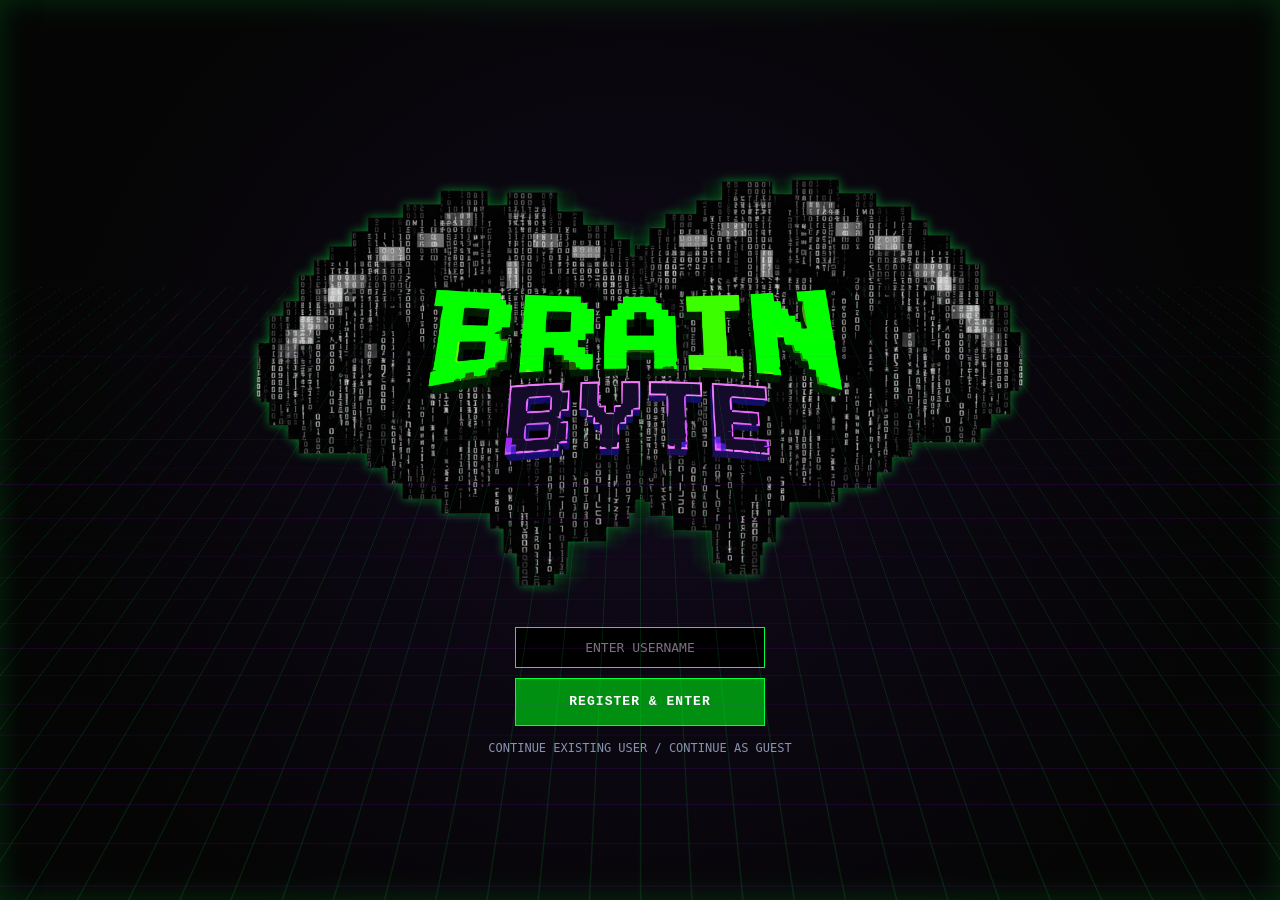
==== index.html @ ad68aa21 "changes to folders directory" ====
<!DOCTYPE html>
<html lang="en">
<head>
  <meta charset="UTF-8">
  <meta name="viewport" content="width=device-width, initial-scale=1.0" />
  <meta
    name="description"
    content="BrainByte: Coding Challenge web game prototype"
  />
  <title>BrainByte: Coding Challenge</title>

  <link rel="stylesheet" href="../css/style.css" />
</head>

<body>
  <section id="logoScreen">
  <div class="menu-preview-logo-screen" aria-label="Main scene preview">
    <div class="preview-grid-logo-screen"></div>
    <div class="logo-box-main" aria-label="BrainByte logo and title">
        <img src="/assets/brainbyte-logo.png" alt="BrainByte Logo">

          <input id="newUsername" type="text" maxlength="20" placeholder="ENTER USERNAME" style="margin-top: 30px; padding: 12px; width: 250px; background: #000; color: var(--green); border: 1px solid var(--green); text-align: center; font-family: monospace; text-transform: uppercase;">
  
          <button id="registerBtn" class="menu-btn primary" style="margin-top: 10px; width: 250px; justify-content: center;display: flex;">
          REGISTER & ENTER
          </button>
  
          <a href="main.html" style="color: var(--muted); font-size: 12px; margin-top: 15px; text-decoration: none; font-family: monospace;">
          CONTINUE EXISTING USER / CONTINUE AS GUEST
        </a>
    </div>
        
  </div>
  </section>

  

    <script src="../js/script.js"></script>
</body>
</html>
---- css/style.css ----
:root {
  /* Dark Cyberpunk Theme Palette */
  --paper: #09090b;       /* Deep dark background */
  --ink: #e2e8f0;         /* Light text */
  --muted: #8892b0;       /* Muted gray-blue */
  --line: #2d3748;        /* Subtle dark borders */
  --panel: #111116;       /* Slightly lighter dark background for cards */

  --green: #00ff41;       /* Classic hacker neon green */
  --green-dark: #008f11;  /* Darker terminal green */
  
  --purple: #9d00ff;      /* Neon purple from logo */
  --purple-dark: #5c0099; /* Deep purple */

  --red: #ff3333;         /* Error red */
  --blue: #00f0ff;        /* Cyan accent */

  --shadow: 4px 4px 0 #000;
  --neon-glow-green: 0 0 10px rgba(0, 255, 65, 0.4);
  --neon-glow-purple: 0 0 10px rgba(157, 0, 255, 0.4);
}

* {
  box-sizing: border-box;
}

html, body {
  min-height: 100%;
  margin: 0;
}

body {
  background:
  linear-gradient(rgba(0, 255, 65, 0.03) 1px, transparent 1px),
  linear-gradient(90deg, rgba(0, 255, 65, 0.03) 1px, transparent 1px),
  var(--paper);
  background-size: 20px 20px;
  color: var(--ink);
  font-family: "Consolas", "Courier New", monospace;
  animation: bodyGrid 4s linear infinite;
}

@keyframes bodyGrid {
  0% {
    background-position: 0 0;
  }
  100% {
    background-position: 20px 20px;
  }
}

button, input {
  font: inherit;
}

button {
  color: inherit;
  cursor: pointer;
  text-transform: uppercase;
}

button:disabled {
  cursor: not-allowed;
  opacity: .5;
}

button:focus-visible, input:focus-visible {
  outline: 2px solid var(--green);
  outline-offset: 2px;
}

.hidden { display: none !important; }
.app-shell { min-height: 100vh; }



/* =========================================================
SCREENS
========================================================= */
.screen {
  display: none;
  min-height: calc(100vh - 52px);
  padding: 28px 4vw;
}
.screen.active { display: flex; }

/* =========================================================
   MAIN MENU
========================================================= */
.screen-main-menu {
  position: relative;
  align-items: center;
  justify-content: center;
  padding-bottom: 54px;
}

.menu-card {
  width: min(2000px, 100%);
  min-height: 85vh; /* Increased from 700px */
  display: grid;
  grid-template-columns: 35% 65%;
  border: 2px solid var(--purple-dark);
  background: var(--panel);
  box-shadow: var(--neon-glow-purple);
  border-radius: 10px;
}
.menu-left {
  padding: 34px 30px;
  border-right: 2px solid var(--purple-dark);
  display: flex;
  flex-direction: column;
  justify-content: center;
}

.logo-box {
  width: 100%;
  min-height: 200px;
  display: flex;
  flex-direction: column;
  justify-content: center;
  align-items: center;
  margin-bottom: 16px;
  padding: 10px;
}

.logo-box img {
  width: 100%;
  max-width: 3200px;
  filter: drop-shadow(0 0 5px rgba(0, 255, 65, 0.5));
}

.save-info {
  font-size: 12px;
  line-height: 1.55;
  text-align: center;
  margin-bottom: 24px;
  color: var(--muted);
}
.save-info strong { font-weight: 800; }
.accent-text { color: var(--green); }
.accent-purple { color: var(--purple); }

.menu-actions {
  display: grid;
  gap: 12px;
}

.menu-btn {
  min-height: 48px;
  border: 1px solid var(--line);
  background: var(--paper);
  display: grid;
  grid-template-columns: 34px 1fr;
  align-items: center;
  text-align: left;
  padding: 0 13px;
  font-size: 13px;
  font-weight: 900;
  letter-spacing: .08em;
  color: var(--ink);
  transition: all .15s ease;
}

.menu-btn:hover {
  background: var(--line);
  border-color: var(--green);
  color: var(--green);
  box-shadow: var(--neon-glow-green);
}

.menu-btn:active {
  transform: scale(0.98);
}

.menu-btn.primary {
  background: var(--green-dark);
  border-color: var(--green);
  color: #fff;
}
.menu-btn.primary:hover {
  background: var(--green);
  color: #000;
}

.menu-btn.danger:hover {
  background: rgba(255, 51, 51, 0.1);
  border-color: var(--red);
  color: var(--red);
  box-shadow: 0 0 10px rgba(255, 51, 51, 0.4);
}

.btn-icon {
  font-size: 17px;
  text-align: center;
}

/* =========================================================
   MENU PREVIEW
========================================================= */
.menu-preview {
  margin: 80px;
  border: 1px solid var(--green-dark);
  min-height: 0;
  position: relative;
  overflow: hidden;
  display: flex;
  align-items: center;
  justify-content: center;
  background: radial-gradient(circle at center, #11091c 0%, #050505 75%);
  box-shadow: inset 0 0 30px rgba(0, 255, 65, 0.15);
  perspective: 400px;
}
.preview-grid {
  position: absolute;
  width: 200%;
  height: 200%;
  top: -50%;
  left: -50%;
  background:
    linear-gradient(90deg, rgba(0, 255, 65, 0.12) 1px, transparent 1px),
    linear-gradient(rgba(157, 0, 255, 0.12) 1px, transparent 1px);
  background-size: 40px 40px;
  transform: rotateX(60deg);
  animation: cyberPlane 2s linear infinite;
  pointer-events: none;
}
.menu-preview-logo-screen {
  margin: 0;
  border: none;
  width: 100vw;
  height: 100vh;
  min-height: 0;
  position: relative;
  overflow: hidden;
  display: flex;
  align-items: center;
  justify-content: center;
  background: radial-gradient(circle at center, #11091c 0%, #050505 75%);
  box-shadow: inset 0 0 30px rgba(0, 255, 65, 0.15);
  perspective: 1000px;
}
.preview-grid-logo-screen {
  position: absolute;
  width: 200vw;
  height: 200vh;
  top: -25%;
  left: -50%;
  background:
    linear-gradient(90deg, rgba(0, 255, 65, 0.12) 1px, transparent 1px),
    linear-gradient(rgba(157, 0, 255, 0.12) 1px, transparent 1px);
  background-size: 40px 40px;
  transform: rotateX(60deg) translateY(-10%);
  animation: cyberPlane 2s linear infinite;
  pointer-events: none;
  z-index: 1;
}

.logo-box-main {
  width: 66.3%;
  min-height: 100px;
  display: flex;
  flex-direction: column;
  justify-content: center;
  align-items: center;
  margin-bottom: 16px;
  padding: 10px;
}

.logo-box-main img {
  width: 100%;
  max-width: 3000px;
  filter: drop-shadow(0 0 5px rgba(0, 255, 65, 0.5));
}
.preview-grid::before,
.preview-grid::after,
.preview-grid-logo-screen::before,
.preview-grid-logo-screen::after {
  display: none;
}

@keyframes cyberPlane {
  0% {
    background-position: 0 0;
  }
  100% {
    background-position: 0 40px;
  }
}

.preview-grid::after { transform: rotate(-34deg); }

.preview-caption {
  position: absolute;
  bottom: 22%;
  left: 0;
  right: 0;
  text-align: center;
  font-size: 14px;
  font-weight: 800;
  letter-spacing: .15em;
  text-shadow: 0 0 5px rgba(0,255,65,0.8);
}

.version {
  position: absolute;
  right: 5%;
  bottom: 10px;
  font-size: 11px;
  color: var(--muted);
}

/* =========================================================
   PANELS & FORMS
========================================================= */
.panel {
  width: min(860px, 100%);
  margin: auto;
  border: 1px solid var(--purple-dark);
  background: var(--panel);
  padding: 30px;
  box-shadow: var(--neon-glow-purple);
}

.wide-panel { width: min(1100px, 100%); }

.panel-heading, .game-header {
  display: flex;
  align-items: center;
  justify-content: space-between;
  gap: 20px;
  border-bottom: 1px solid var(--line);
  padding-bottom: 18px;
  margin-bottom: 22px;
}

.eyebrow {
  margin: 0 0 4px;
  font-size: 11px;
  font-weight: 900;
  letter-spacing: .2em;
  color: var(--muted);
}

h1, h2, h3, p { margin-top: 0; }
h1 { margin-bottom: 0; font-size: 32px; letter-spacing: -.04em; color: var(--ink); }
h2 { font-size: 22px; color: var(--purple); }
h3 { font-size: 14px; margin-bottom: 8px; text-transform: uppercase;}

.current-user-badge {
  border: 1px solid var(--green-dark);
  padding: 9px 12px;
  font-size: 12px;
  background: rgba(0, 255, 65, 0.05);
}

/* Options Grid */

.option-grid {
  display: grid;
  grid-template-columns: repeat(2, 1fr); /* Changed from 3 to 2 columns */
  gap: 14px;
  margin-bottom: 18px;
}

.feature-card {
  border: 1px solid var(--line);
  background: var(--paper);
  min-height: 135px;
  padding: 18px;
  text-align: left;
  display: flex;
  align-items: flex-start;
  gap: 12px;
  transition: all .2s;
}

.feature-card:hover {
  border-color: var(--blue);
  box-shadow: 0 0 10px rgba(0, 240, 255, 0.3);
}

.feature-card strong {
  display: block;
  margin-bottom: 8px;
  color: var(--ink);
}

.feature-card small {
  color: var(--muted);
  line-height: 1.35;
  text-transform: none;
}

.feature-icon {
  display: grid;
  place-items: center;
  width: 32px;
  height: 32px;
  border: 1px solid var(--line);
  background: var(--blue);
  color: #000;
  font-weight: 900;
}
.danger-card .feature-icon { background: var(--red); color: #fff;}
.danger-card:hover { border-color: var(--red); box-shadow: 0 0 10px rgba(255, 51, 51, 0.3); }

/* Buttons General */
.wide-btn, .small-btn {
  border: 1px solid var(--line);
  font-weight: 900;
  letter-spacing: .08em;
  background: var(--paper);
  color: var(--ink);
  transition: all 0.2s;
}

.wide-btn { width: 100%; min-height: 44px; padding: 9px 15px; }
.small-btn { min-height: 42px; padding: 8px 15px; }

.wide-btn.primary, .small-btn.primary {
  background: var(--green-dark);
  border-color: var(--green);
  color: #fff;
}
.wide-btn.primary:hover, .small-btn.primary:hover {
  background: var(--green);
  color: #000;
  box-shadow: var(--neon-glow-green);
}

.wide-btn.secondary:hover, .small-btn.secondary:hover {
  border-color: var(--purple);
  color: var(--purple);
  box-shadow: var(--neon-glow-purple);
}

/* =========================================================
LEADERBOARD
========================================================= */
.table-wrap { overflow-x: auto; border: 1px solid var(--line); }
.leaderboard-table { width: 100%; border-collapse: collapse; font-size: 13px; }
.leaderboard-table th, .leaderboard-table td {
  padding: 13px 11px;
  border-bottom: 1px solid var(--line);
  text-align: left;
}
.leaderboard-table th {
  background: #1a1a24;
  font-size: 11px;
  color: var(--muted);
}
.leaderboard-table tr.current { background: rgba(0, 255, 65, 0.1); border-left: 2px solid var(--green); }
.empty-state { border: 1px dashed var(--line); padding: 20px; text-align: center; color: var(--muted); }

/* =========================================================
   GAME
========================================================= */
.game-layout { width: min(1150px, 100%); margin: auto; }
.game-stats { display: flex; gap: 18px; font-size: 13px; color: var(--muted); }
.game-stats strong { margin-left: 4px; font-size: 15px; }

/* CHALLENGE CARD */
.challenge-card {
  border: 1px solid var(--purple-dark);
  background: var(--panel);
  padding: 22px;
  box-shadow: var(--neon-glow-purple);
}
.challenge-meta {
  display: flex;
  justify-content: space-between;
  gap: 12px;
  color: var(--muted);
  font-size: 12px;
  margin-bottom: 15px;
}
.difficulty-badge {
  padding: 4px 7px;
  border: 1px solid var(--blue);
  background: rgba(0, 240, 255, 0.1);
  color: var(--blue);
  font-weight: 900;
}
.challenge-card > p { color: var(--ink); line-height: 1.5; font-family: sans-serif; }

/* CODE BLOCKS */
.code-layout { display: grid; grid-template-columns: 1fr 1fr; gap: 14px; }
.code-block {
  margin: 0;
  min-height: 190px;
  padding: 15px;
  overflow: auto;
  border: 1px solid var(--line);
  background: #000;
  color: var(--green); /* classic terminal green font */
  font: 14px/1.6 "Consolas", "Courier New", monospace;
  white-space: pre-wrap;
}

/* ANSWERS */
.answer-area { margin-top: 18px; }
.answer-options { display: grid; gap: 8px; }
.answer-option {
  width: 100%;
  padding: 10px 12px;
  border: 1px solid var(--line);
  background: var(--paper);
  color: var(--ink);
  text-align: left;
  transition: all 0.2s;
  font-family: "Consolas", monospace;
}
.answer-option:hover {
  background: var(--line);
  border-color: var(--purple);
}
.answer-option.selected {
  border: 1px solid var(--green);
  background: rgba(0, 255, 65, 0.1);
  color: var(--green);
}
.answer-option:disabled { cursor: default; opacity: 0.6; }

/* FEEDBACK */
.feedback {
  min-height: 42px;
  margin-top: 14px;
  padding: 10px 12px;
  border-left: 4px solid transparent;
  line-height: 1.45;
  font-size: 13px;
  font-family: sans-serif;
}
.feedback.success { background: rgba(0, 255, 65, 0.1); border-left-color: var(--green); color: var(--green); }
.feedback.error { background: rgba(255, 51, 51, 0.1); border-left-color: var(--red); color: var(--red); }
.feedback.info { background: rgba(0, 240, 255, 0.1); border-left-color: var(--blue); color: var(--blue); }

.game-actions { display: flex; justify-content: flex-end; gap: 8px; margin-top: 12px; }

/* GAME FOOTER */
.game-footer {
  display: flex;
  justify-content: center;
  align-items: center;
  gap: 25px;
  margin-top: 18px;
  padding: 12px;
  border: 1px solid var(--line);
  background: var(--panel);
}
.text-btn {
  border: 1px solid transparent;
  background: transparent;
  color: var(--muted);
  font-size: 12px;
  font-weight: 800;
  padding: 8px 12px;
}
.text-btn:hover { color: var(--green); border-color: var(--green); }

/* =========================================================
   MODALS / PAUSE / FORMS
========================================================= */
.modal-overlay {
  position: fixed;
  inset: 0;
  z-index: 100;
  display: grid;
  place-items: center;
  padding: 20px;
  background: rgba(0, 0, 0, .8);
  backdrop-filter: blur(4px);
}
.modal {
  width: min(500px, 100%);
  padding: 26px;
  border: 1px solid var(--green);
  background: var(--panel);
  box-shadow: var(--neon-glow-green);
}
.modal h2 { margin-bottom: 10px; color: var(--green); }
.modal p { line-height: 1.5; color: var(--muted); font-family: sans-serif; }
.modal-actions { display: flex; gap: 10px; margin-top: 20px; }
.modal-actions > * { flex: 1; }

.form-field { display: grid; gap: 7px; margin: 15px 0; }
.form-field label { font-size: 12px; font-weight: 900; color: var(--purple); }
.form-field input {
  width: 100%;
  min-height: 43px;
  padding: 8px 10px;
  border: 1px solid var(--line);
  background: #000;
  color: var(--ink);
}
.form-field input:focus { border-color: var(--green); }

.user-list { display: grid; gap: 7px; max-height: 260px; overflow: auto; margin: 14px 0; }
.user-choice {
  width: 100%;
  display: flex;
  justify-content: space-between;
  border: 1px solid var(--line);
  background: var(--paper);
  padding: 10px;
  color: var(--ink);
}
.user-choice:hover, .user-choice.selected {
  border-color: var(--purple);
  background: rgba(157, 0, 255, 0.1);
}

/* =========================================================
   TOAST
========================================================= */
.toast {
  position: fixed;
  left: 50%;
  bottom: 24px;
  transform: translate(-50%, 130px);
  padding: 11px 16px;
  border: 1px solid var(--blue);
  background: var(--panel);
  color: var(--blue);
  box-shadow: 0 0 10px rgba(0, 240, 255, 0.3);
  z-index: 200;
  transition: transform .2s ease;
  font-size: 13px;
}
.toast.show { transform: translate(-50%, 0); }

/* =========================================================
   RESPONSIVE
========================================================= */
@media (max-width: 820px) {
  .menu-card { grid-template-columns: 1fr; min-height: auto; }
  .menu-left { border-right: 0; border-bottom: 1px solid var(--purple-dark); }
  .menu-preview { min-height: 330px; }
  .option-grid, .code-layout { grid-template-columns: 1fr; }
  .panel { padding: 20px; }
}
@media (max-width: 560px) {
  .screen { padding: 15px; }
  .menu-left { padding: 20px; }
  .menu-preview { margin: 20px; }
  .game-header, .panel-heading { align-items: flex-start; flex-direction: column; }
  .game-stats { flex-wrap: wrap; }
  .challenge-meta { flex-direction: column; }
  .game-actions, .modal-actions { flex-direction: column; }
  .game-footer { flex-direction: column; gap: 6px; }
  .game-footer .text-btn { width: 100%; }
}
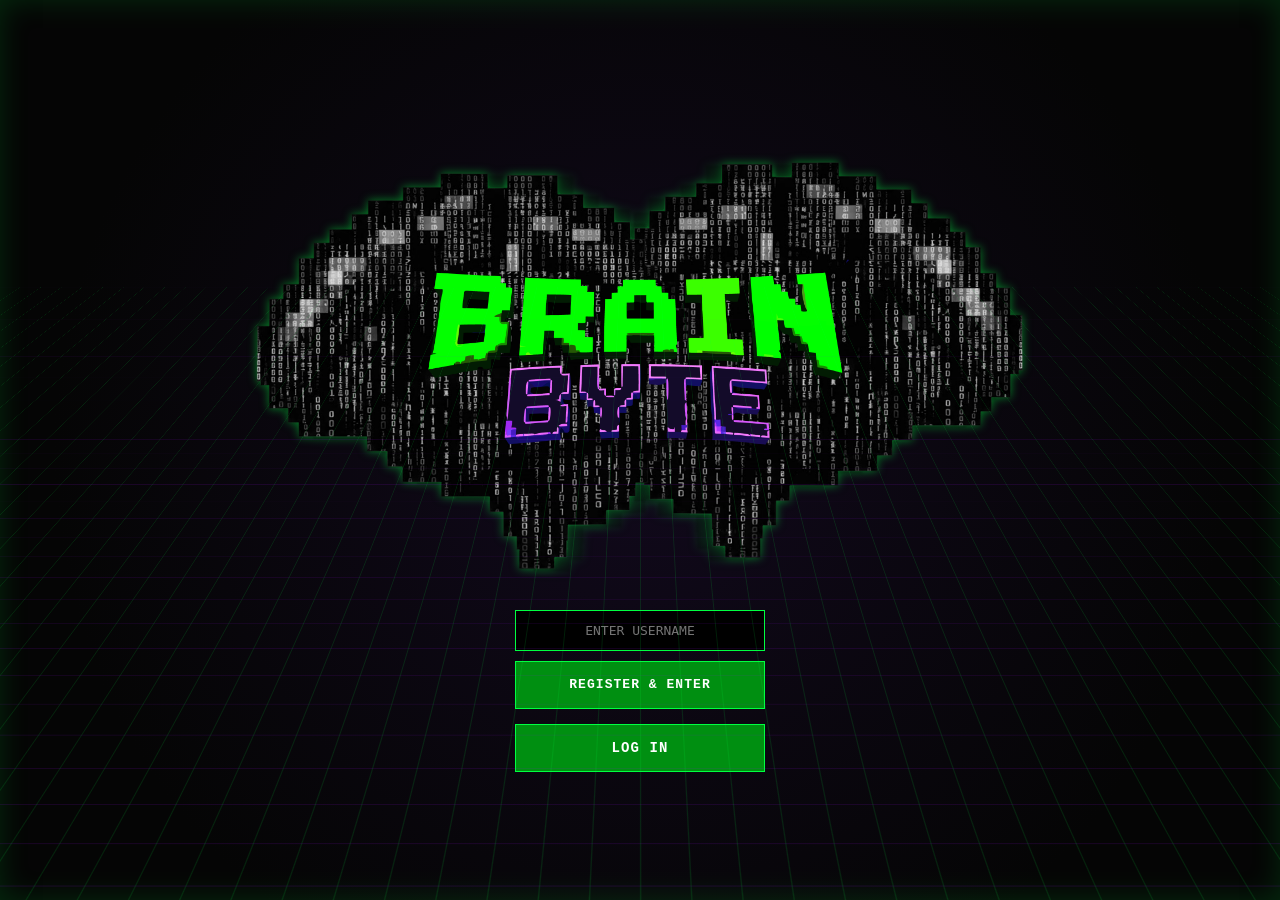
==== commit 8b8d8395: "added a new game mode" ====
--- a/index.html
+++ b/index.html
@@ -25,15 +25,30 @@
           REGISTER & ENTER
           </button>
   
-          <a href="main.html" style="color: var(--muted); font-size: 12px; margin-top: 15px; text-decoration: none; font-family: monospace;">
-          CONTINUE EXISTING USER / CONTINUE AS GUEST
-        </a>
+          <button id="loginBtn" class="menu-btn primary" type="button" style="margin-top: 15px; width: 250px; justify-content: center; display: flex; font-size: 14px;">
+          LOG IN  
+          </button>
     </div>
         
   </div>
   </section>
 
-  
+  <!-- =========================================================
+  MODALS & TOAST (Required for Log In pop-up)
+  ========================================================== -->
+  <div id="modalOverlay" class="modal-overlay hidden" role="dialog" aria-modal="true">
+    <div class="modal">
+      <h2 id="modalTitle">Confirm Execute</h2>
+      <p id="modalMessage"></p>
+      <div id="modalBody"></div>
+      <div class="modal-actions">
+        <button id="modalCancel" class="wide-btn secondary" type="button">CANCEL</button>
+        <button id="modalConfirm" class="wide-btn primary" type="button">CONFIRM</button>
+      </div>
+    </div>
+  </div>
+
+  <div id="toast" class="toast" role="status" aria-live="polite"></div>
 
     <script src="../js/script.js"></script>
 </body>
--- a/css/style.css
+++ b/css/style.css
@@ -268,7 +268,9 @@
 
 .logo-box-main img {
   width: 100%;
-  max-width: 3000px;
+  max-width: 1000px; /* Reduced from 3000px to a more sensible maximum */
+  max-height: 80vh; /* This ensures the logo never takes up more than 45% of the screen height */
+  object-fit: contain; /* Keeps the logo proportions correct */
   filter: drop-shadow(0 0 5px rgba(0, 255, 65, 0.5));
 }
 .preview-grid::before,
@@ -650,3 +652,47 @@
   .game-footer { flex-direction: column; gap: 6px; }
   .game-footer .text-btn { width: 100%; }
 }
+
+/* =========================================================
+   SPOT THE DIFFERENCE MODE
+========================================================= */
+.code-line, .ref-line {
+  display: flex;
+  padding: 2px 8px;
+  margin: 0 -8px;
+  border-radius: 4px;
+  transition: background 0.2s ease;
+}
+.ref-line {
+  cursor: default;
+}
+.code-line {
+  cursor: pointer;
+}
+.code-line:hover {
+  background: rgba(0, 255, 65, 0.15);
+}
+.code-line.bug-found {
+  background: rgba(255, 51, 51, 0.15);
+  border-left: 3px solid var(--red);
+  color: var(--red);
+}
+.code-line.bug-wrong {
+  animation: flashRedLine 0.4s;
+}
+.line-num {
+  color: var(--muted);
+  min-width: 25px;
+  text-align: right;
+  margin-right: 15px;
+  user-select: none;
+  opacity: 0.5;
+}
+.line-content {
+  white-space: pre;
+}
+
+@keyframes flashRedLine {
+  0%, 100% { background: transparent; }
+  50% { background: rgba(255, 51, 51, 0.5); }
+}
